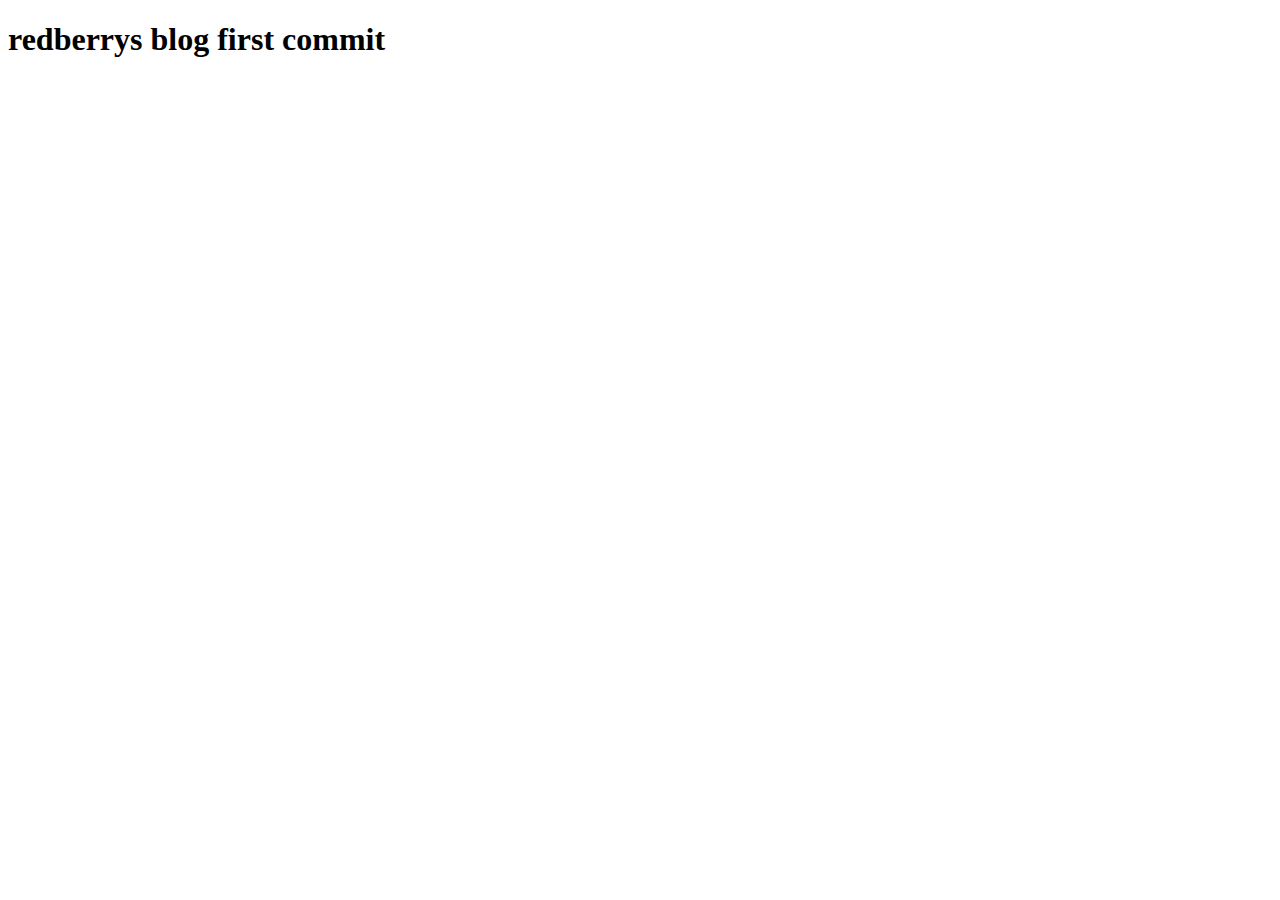
==== index.html @ 7ffff686 "first commit" ====
<!DOCTYPE html>
<html lang="en">
<head>
    <meta charset="UTF-8">
    <meta name="viewport" content="width=device-width, initial-scale=1.0">
    <title>Document</title>
</head>
<body>
    <h1>redberrys blog first commit</h1>
</body>
</html>
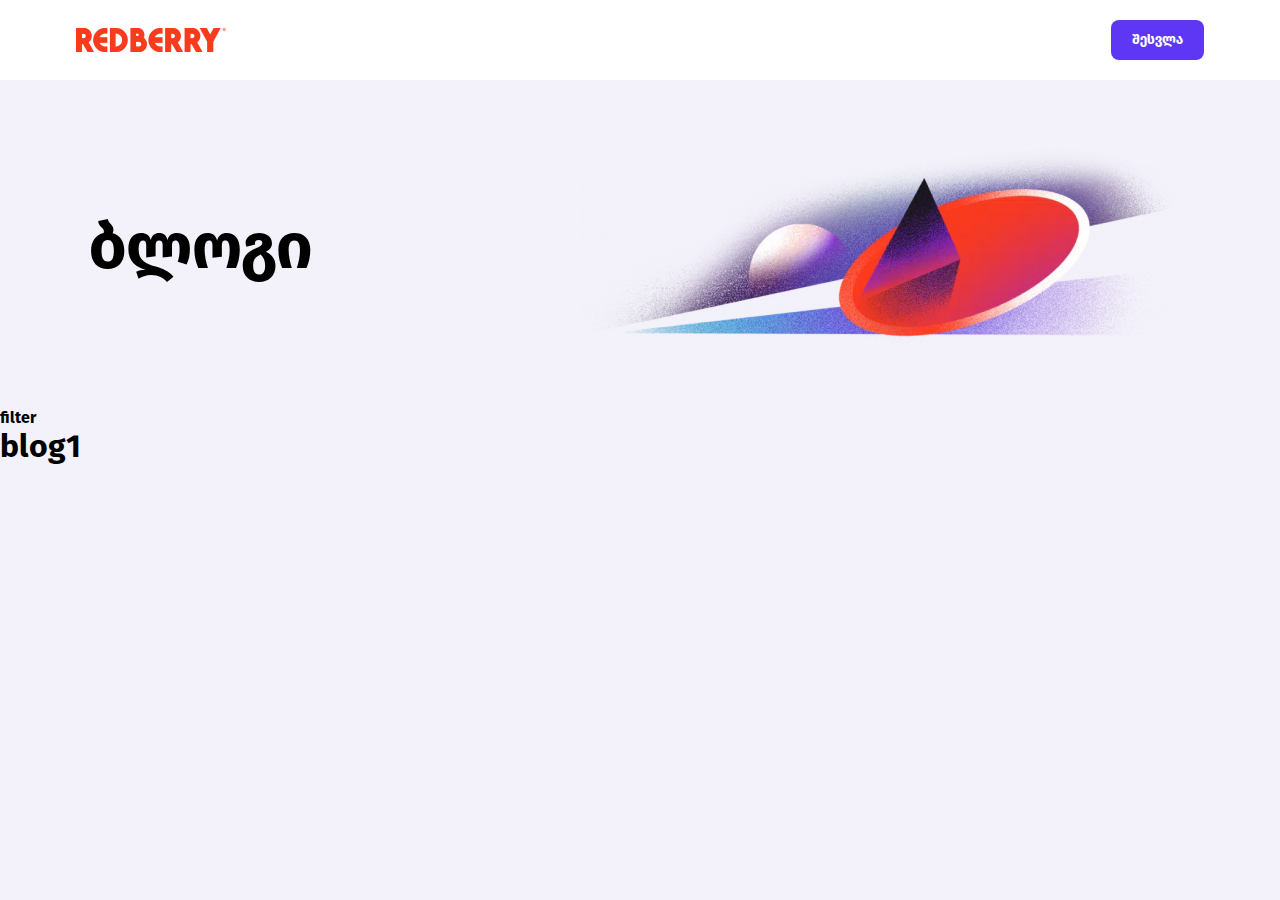
==== commit 6fe8fb44: "making home page" ====
--- a/index.html
+++ b/index.html
@@ -3,9 +3,36 @@
 <head>
     <meta charset="UTF-8">
     <meta name="viewport" content="width=device-width, initial-scale=1.0">
+    <script src="https://code.jquery.com/jquery-3.5.1.min.js"></script>
+    <link rel="stylesheet" href="styles/main.css">
+    <link rel="stylesheet" href="styles/index.css">
     <title>Document</title>
+
 </head>
 <body>
-    <h1>redberrys blog first commit</h1>
+    <header>
+        <img id="img1" src="assets/images/redberry-logo.png" alt="redberry-logo">
+        <button onclick="loginModalFunc()" class="login-btn">შესვლა</button>
+    </header>
+    <main>
+        <div class="div-blog">
+            <p id="text-blog">ბლოგი</p>
+            <img id="img2" src="assets/images/redberry-logo2.png" alt="redberry-logo2">
+        </div>
+
+        <div class="div-blogs-main">
+            <div id="divCategory" class="div-filters" >
+                <p>filter</p>
+            </div>
+
+            <div class="div-blogs">
+                <div>
+                    <h1>blog1</h1>
+                </div>
+            </div>
+        </div>
+    </main>
+
+    <script src="scripts/index.js"></script>
 </body>
 </html>--- a/styles/main.css
+++ b/styles/main.css
@@ -0,0 +1,21 @@
+*{
+    margin: 0;
+    padding: 0;
+    box-sizing: border-box;
+}
+
+@font-face {
+    font-family: 'Fira Go';
+    src: url('../assets/fonts/FiraGO-Bold.otf') format('opentype');
+  }
+  
+body {
+    font-family: 'Fira Go',Helvetica;
+    background-color: #f3f2fa;
+    width: 100vw;
+    height: 100vh;
+}
+
+button{
+    background-color: #5D37F3;
+}
--- a/styles/index.css
+++ b/styles/index.css
@@ -0,0 +1,42 @@
+header{
+    background-color: #FFFFFF;
+    height: 80px;
+    width: 100vw;
+    display: flex;
+    align-items: center;
+    justify-content: space-between;
+}
+
+.login-btn{
+    font-family: 'Fira Go',Helvetica;
+    width: 93px;
+    height: 40px;
+    border: none;
+    padding: 10px 20px;
+    margin: 20px 76px 20px 0;
+    color: #FFF;
+    border-radius: 8px;
+    
+}
+
+.login-btn:hover{
+    cursor: pointer;
+}
+
+#img1{
+    margin-left: 76px;
+}
+
+.div-blog{
+    display: flex;
+    justify-content: space-between;
+}
+
+#img2{
+    margin: 64px 76px;
+}
+
+#text-blog{
+    font-size: 64px;
+    margin: 128px 0 0 89px;
+}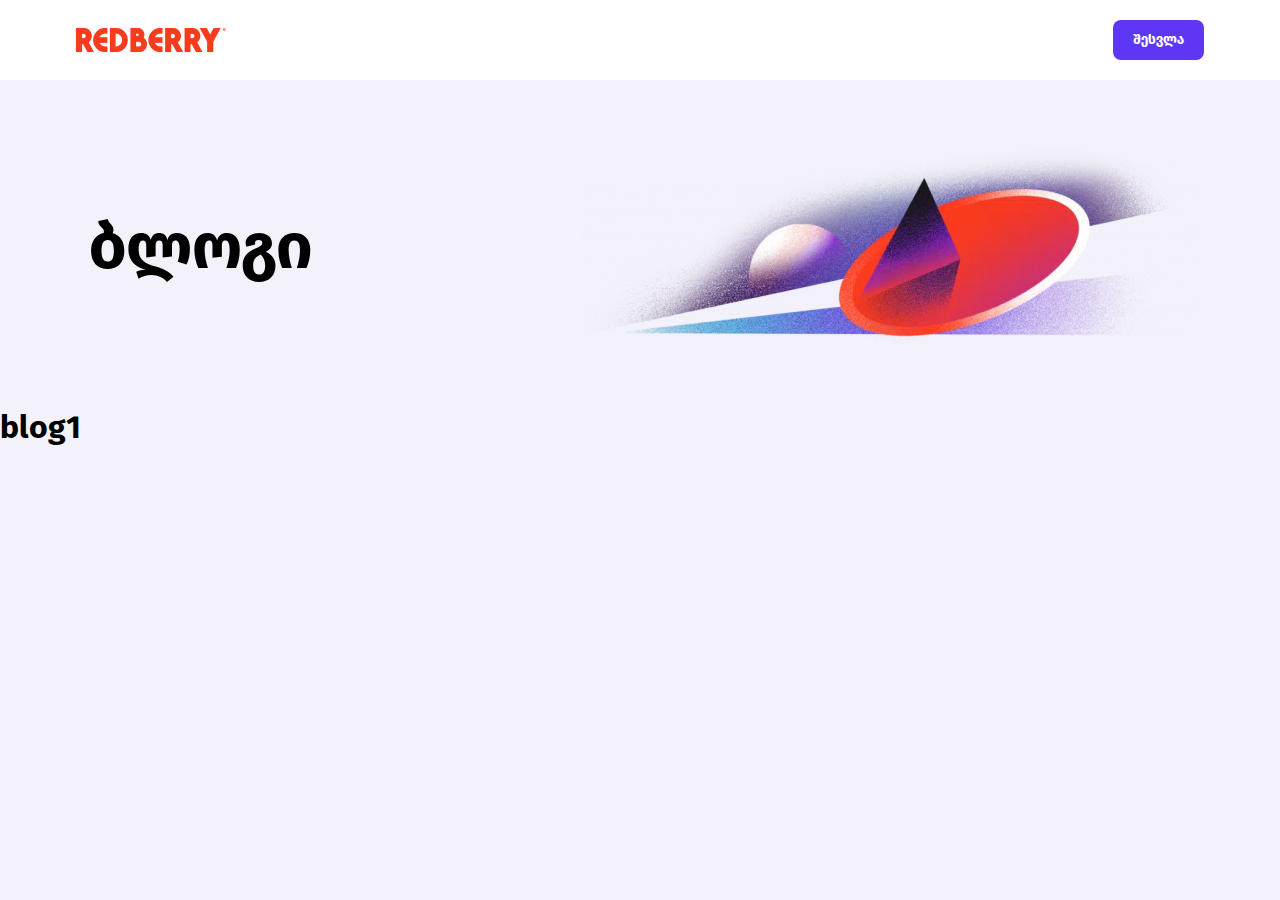
==== commit b472aa75: "added login functionality" ====
--- a/index.html
+++ b/index.html
@@ -12,17 +12,60 @@
 <body>
     <header>
         <img id="img1" src="assets/images/redberry-logo.png" alt="redberry-logo">
-        <button onclick="loginModalFunc()" class="login-btn">შესვლა</button>
+        <button id="loginBtn" class="login-btn">შესვლა</button>
+        <button onclick="redirectToAddBlogs()" id="addBlogbtn" class="login-btn">დაამატე ბლოგი</button>
     </header>
+    <dialog id="modal">
+        <div class="div-dialog">
+            <div id="dialogClose">
+                <svg xmlns="http://www.w3.org/2000/svg" width="24" height="24" viewBox="0 0 24 24" fill="none">
+                    <path d="M7.75732 16.2426L16.2426 7.75736" stroke="#1A1A1F" stroke-width="1.5" stroke-linecap="round" stroke-linejoin="round"/>
+                    <path d="M16.2426 16.2426L7.75732 7.75736" stroke="#1A1A1F" stroke-width="1.5" stroke-linecap="round" stroke-linejoin="round"/>
+                </svg>
+            </div>
+            <div class="div-dialog-success">
+                <div id="svgSuccess">
+                    <svg xmlns="http://www.w3.org/2000/svg" width="64" height="64" viewBox="0 0 64 64" fill="none">
+                        <path d="M32.0002 58.6667C46.6668 58.6667 58.6668 46.6667 58.6668 32C58.6668 17.3333 46.6668 5.33334 32.0002 5.33334C17.3335 5.33334 5.3335 17.3333 5.3335 32C5.3335 46.6667 17.3335 58.6667 32.0002 58.6667Z" fill="#14D81C"/>
+                        <path d="M20.6665 32L28.2132 39.5467L43.3332 24.4533" stroke="white" stroke-width="1.5" stroke-linecap="round" stroke-linejoin="round"/>
+                    </svg>
+                    <p id="successMsg" >წარმატებული ავტორიზაცია</p>
+                    <button id="successBtn" class="success-btn" >კარგი</button>
+                </div>
+
+            </div>
+            <div class="login-success-div">
+                <p class="dialog-text">შესვლა</p>
+    
+                <div class="dialog-form" >
+                    <form action="">
+                        <label id="dialogEmailLabel" for="email">ელ-ფოსტა</label>
+                        <input class="dialog-email" type="email" name="email" id="dialogEmail" placeholder="Example@redberry.ge">
+                        <div class="dialog-email-error-msg">
+                            <div class="dialog-email-error-msg1" >
+                                <svg id="errorSvg" xmlns="http://www.w3.org/2000/svg" width="20" height="20" viewBox="0 0 20 20" fill="none">
+                                    <path d="M10.0002 1.66666C5.41683 1.66666 1.66683 5.41666 1.66683 10C1.66683 14.5833 5.41683 18.3333 10.0002 18.3333C14.5835 18.3333 18.3335 14.5833 18.3335 10C18.3335 5.41666 14.5835 1.66666 10.0002 1.66666Z" fill="#EA1919"/>
+                                    <path d="M10 13.3333L10 9.16666" stroke="white" stroke-width="1.5" stroke-linecap="round" stroke-linejoin="round"/>
+                                    <path d="M10.0044 6.66667L9.99691 6.66667" stroke="white" stroke-width="2" stroke-linecap="round" stroke-linejoin="round"/>
+                                </svg>
+                                <p class="dialog-email-error-msg-txt">ელ-ფოსტა არ მოიძებნა</p>
+                            </div>
+                        </div>
+                        <button id="dialogLoginBtn">შესვლა</button>
+                    </form>
+                </div>
+            </div>
+        </div>
+
+    </dialog>
     <main>
-        <div class="div-blog">
+        <div class="div-blog-header">
             <p id="text-blog">ბლოგი</p>
             <img id="img2" src="assets/images/redberry-logo2.png" alt="redberry-logo2">
         </div>
 
         <div class="div-blogs-main">
             <div id="divCategory" class="div-filters" >
-                <p>filter</p>
             </div>
 
             <div class="div-blogs">
--- a/styles/main.css
+++ b/styles/main.css
@@ -15,7 +15,3 @@
     width: 100vw;
     height: 100vh;
 }
-
-button{
-    background-color: #5D37F3;
-}
--- a/styles/index.css
+++ b/styles/index.css
@@ -9,7 +9,8 @@
 
 .login-btn{
     font-family: 'Fira Go',Helvetica;
-    width: 93px;
+    background-color: #5D37F3;
+    width: auto;
     height: 40px;
     border: none;
     padding: 10px 20px;
@@ -27,7 +28,7 @@
     margin-left: 76px;
 }
 
-.div-blog{
+.div-blog-header{
     display: flex;
     justify-content: space-between;
 }
@@ -39,4 +40,169 @@
 #text-blog{
     font-size: 64px;
     margin: 128px 0 0 89px;
+}
+
+.div-filters{
+    display: flex;
+    flex-wrap: wrap
+}
+
+.categorie-btn{
+    font-family: 'Fira Go',Helvetica;
+    border: none;
+    width: auto;
+    height: 32px;
+    padding: 8px 16px;
+    margin-left: 24px;
+    margin-top: 24px;
+    color: #FFF;
+    border-radius: 30px;
+    white-space: nowrap;
+    display: inline-block;
+
+}
+
+.categorie-btn:hover{
+    cursor: pointer;
+}
+
+
+#modal{
+    border: none;
+    position: fixed;
+    top: 50%;
+    left: 50%;
+    transform: translate(-50%, -50%);
+    border-radius: 12px;
+    background: #FFF;
+
+}
+
+.div-dialog{
+    width: 480px;
+    height: 272px;
+}
+
+.dialog-text{
+    margin: 4px 194px 0 195px;
+    font-size: 24px;
+}
+
+#dialogClose{
+    width: 24px;
+    height: 24px;
+    margin: 20px 0 0 436px;
+}
+#dialogClose:hover{
+    cursor: pointer;
+}
+
+.dialog-form{
+    margin: 20px 0 0 24px;
+}
+
+#dialogEmailLabel{
+    font-size: 14px;
+}
+
+.dialog-email{
+    border-radius: 12px;
+    border: 1.5px solid #5D37F3;
+    background: #F7F7FF;
+    width: 432px;
+    height: 44px;
+    outline: none;
+    padding: 12px 0 12px 16px;
+    margin-top: 8px;
+    font-size: 14px;
+}
+.dialog-email-error{
+    border-radius: 12px;
+    border: 1px solid #EA1919;
+    background: #FAF2F3;
+    width: 432px;
+    height: 44px;
+    outline: none;
+    padding: 12px 0 12px 16px;
+    margin-top: 8px;
+    font-size: 14px;
+}
+
+#dialogLoginBtn{
+    font-family: 'Fira Go',Helvetica;
+    display: flex;
+    width: 432px;
+    height: 40px;
+    padding: 10px 20px;
+    justify-content: center;
+    align-items: center;
+    gap: 10px;
+    border-radius: 8px;
+    background: #5D37F3;
+    color: #FFF;
+    border: none;
+    margin-top: 24px;
+
+}
+
+#dialogLoginBtn:hover{
+    cursor: pointer;
+}
+
+.dialog-email-error-msg{
+    display: none;
+    margin-top: 8px;
+}
+.dialog-email-error-msg1{
+    display: flex;
+    align-items: center;
+}
+
+
+.dialog-email-error-msg-txt{
+    color: #EA1919;
+    margin-left: 8px;
+    font-size: 12px;
+    font-weight: 400;
+    font-style: normal;
+}
+
+.div-dialog-success{
+    display: none;
+}
+
+#svgSuccess{
+    display: flex;
+    flex-wrap: nowrap;
+    flex-direction: column;
+    align-items: center;
+    margin-top: 20px;
+}
+
+#successMsg{
+    margin: 16px 98px 0 98px;
+}
+
+.success-btn{
+    font-family: 'Fira Go',Helvetica;
+    display: flex;
+    width: 432px;
+    padding: 10px 20px;
+    justify-content: center;
+    align-items: center;
+    gap: 10px;
+    border-radius: 8px;
+    background: #5D37F3;
+    border: none;
+    color: #FFF;
+    font-size: 14px;
+    margin-top: 48px;
+}
+
+.success-btn:hover{
+    cursor: pointer;
+}
+
+#addBlogbtn{
+    display: none;
 }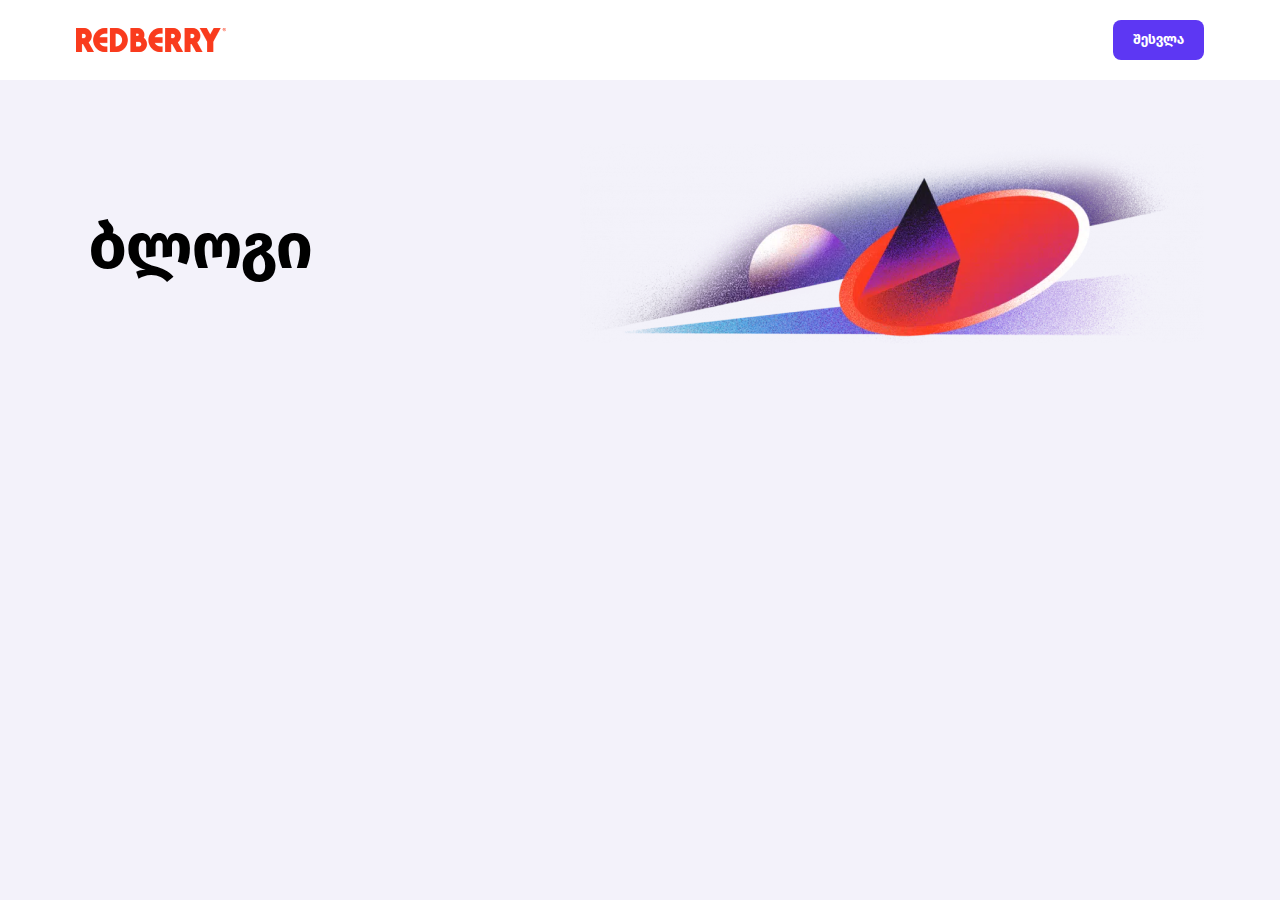
==== commit d3fd0be2: "blog input validations" ====
--- a/index.html
+++ b/index.html
@@ -6,7 +6,7 @@
     <script src="https://code.jquery.com/jquery-3.5.1.min.js"></script>
     <link rel="stylesheet" href="styles/main.css">
     <link rel="stylesheet" href="styles/index.css">
-    <title>Document</title>
+    <title>Blogs</title>
 
 </head>
 <body>
@@ -15,6 +15,7 @@
         <button id="loginBtn" class="login-btn">შესვლა</button>
         <button onclick="redirectToAddBlogs()" id="addBlogbtn" class="login-btn">დაამატე ბლოგი</button>
     </header>
+    <main>
     <dialog id="modal">
         <div class="div-dialog">
             <div id="dialogClose">
@@ -29,13 +30,13 @@
                         <path d="M32.0002 58.6667C46.6668 58.6667 58.6668 46.6667 58.6668 32C58.6668 17.3333 46.6668 5.33334 32.0002 5.33334C17.3335 5.33334 5.3335 17.3333 5.3335 32C5.3335 46.6667 17.3335 58.6667 32.0002 58.6667Z" fill="#14D81C"/>
                         <path d="M20.6665 32L28.2132 39.5467L43.3332 24.4533" stroke="white" stroke-width="1.5" stroke-linecap="round" stroke-linejoin="round"/>
                     </svg>
-                    <p id="successMsg" >წარმატებული ავტორიზაცია</p>
+                    <span id="successMsg" >წარმატებული ავტორიზაცია</span>
                     <button id="successBtn" class="success-btn" >კარგი</button>
                 </div>
 
             </div>
             <div class="login-success-div">
-                <p class="dialog-text">შესვლა</p>
+                <span class="dialog-text">შესვლა</span>
     
                 <div class="dialog-form" >
                     <form action="">
@@ -48,7 +49,7 @@
                                     <path d="M10 13.3333L10 9.16666" stroke="white" stroke-width="1.5" stroke-linecap="round" stroke-linejoin="round"/>
                                     <path d="M10.0044 6.66667L9.99691 6.66667" stroke="white" stroke-width="2" stroke-linecap="round" stroke-linejoin="round"/>
                                 </svg>
-                                <p class="dialog-email-error-msg-txt">ელ-ფოსტა არ მოიძებნა</p>
+                                <span class="dialog-email-error-msg-txt">ელ-ფოსტა არ მოიძებნა</span>
                             </div>
                         </div>
                         <button id="dialogLoginBtn">შესვლა</button>
@@ -58,9 +59,8 @@
         </div>
 
     </dialog>
-    <main>
         <div class="div-blog-header">
-            <p id="text-blog">ბლოგი</p>
+            <span id="text-blog">ბლოგი</span>
             <img id="img2" src="assets/images/redberry-logo2.png" alt="redberry-logo2">
         </div>
 
@@ -70,7 +70,6 @@
 
             <div class="div-blogs">
                 <div>
-                    <h1>blog1</h1>
                 </div>
             </div>
         </div>
--- a/styles/main.css
+++ b/styles/main.css
@@ -7,7 +7,11 @@
 @font-face {
     font-family: 'Fira Go';
     src: url('../assets/fonts/FiraGO-Bold.otf') format('opentype');
-  }
+}
+@font-face {
+    font-family: 'Fira Go light';
+    src: url('../assets/fonts/FiraGO-Light.otf') format('opentype');
+}
   
 body {
     font-family: 'Fira Go',Helvetica;
--- a/styles/index.css
+++ b/styles/index.css
@@ -17,12 +17,9 @@
     margin: 20px 76px 20px 0;
     color: #FFF;
     border-radius: 8px;
-    
+    cursor: pointer;
 }
 
-.login-btn:hover{
-    cursor: pointer;
-}
 
 #img1{
     margin-left: 76px;
@@ -59,12 +56,9 @@
     border-radius: 30px;
     white-space: nowrap;
     display: inline-block;
-
+    cursor: pointer;
 }
 
-.categorie-btn:hover{
-    cursor: pointer;
-}
 
 
 #modal{
@@ -92,8 +86,6 @@
     width: 24px;
     height: 24px;
     margin: 20px 0 0 436px;
-}
-#dialogClose:hover{
     cursor: pointer;
 }
 
@@ -142,11 +134,8 @@
     color: #FFF;
     border: none;
     margin-top: 24px;
+    cursor: pointer;
 
-}
-
-#dialogLoginBtn:hover{
-    cursor: pointer;
 }
 
 .dialog-email-error-msg{
@@ -160,6 +149,7 @@
 
 
 .dialog-email-error-msg-txt{
+    font-family: Fira Go Medium;
     color: #EA1919;
     margin-left: 8px;
     font-size: 12px;
@@ -197,11 +187,9 @@
     color: #FFF;
     font-size: 14px;
     margin-top: 48px;
+    cursor: pointer;
 }
 
-.success-btn:hover{
-    cursor: pointer;
-}
 
 #addBlogbtn{
     display: none;
